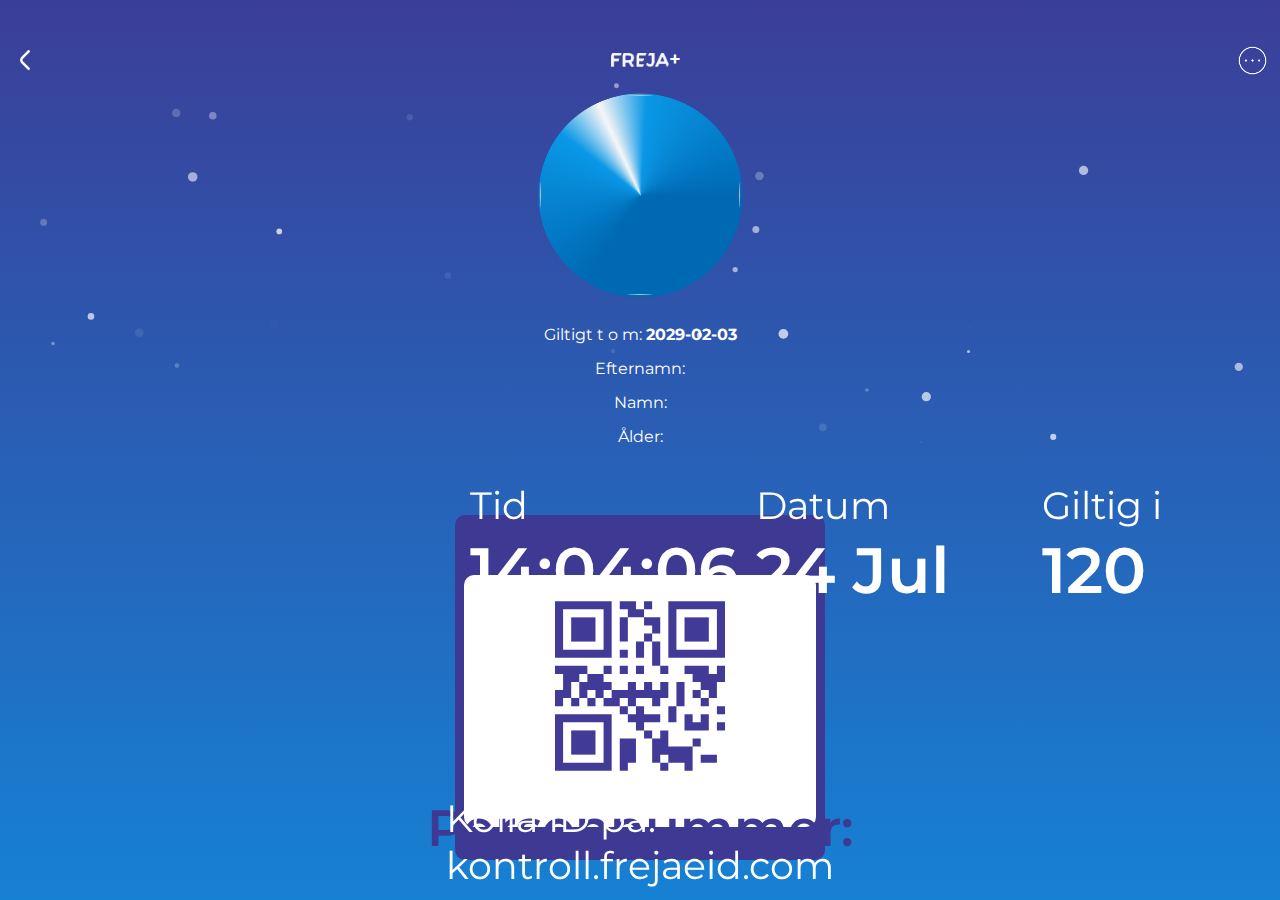
==== index_html.html @ afcd61d8 "Add files via upload" ====
<!DOCTYPE html><html lang="en"><head>
	<meta http-equiv="Content-Type" content="text/html; charset=UTF-8">
<link rel="preconnect" href="https://fonts.googleapis.com"><link rel="preconnect" href="https://fonts.gstatic.com" crossorigin=""><link href="https://fonts.googleapis.com/css2?family=Montserrat:wght@400;600;700&display=swap" rel="stylesheet"><meta charset="UTF-8"><meta property="og:title" content="Freja"><meta property="og:description" content="Välkommen till våran verision av freja, använd appen ansvarsfullt!"><meta name="viewport" content="initial-scale=1,viewport-fit=cover,user-scalable=no"><link rel="apple-touch-icon" type="image/jpg" sizes="512x512" href="images/FrejaIcon.png"><link rel="apple-touch-startup-image" href="images/FrejaIcon.png"><meta name="apple-mobile-web-app-capable" content="yes"><meta name="apple-mobile-web-app-status-bar-style" content="black-translucent"><link rel="stylesheet" href="css/index_1.css"><link rel="stylesheet" href="css/other_1.css"><link rel="manifest" href="%freja.lol%/manifest.json"></head><body style="-webkit-user-select:none"><audio src="audio/glitter_01.mp3" id="f1"></audio><audio src="audio/glitter_02.mp3" id="f2"></audio><audio src="audio/glitter_03.mp3" id="f3"></audio><audio src="audio/glitter_04.mp3" id="f4"></audio><audio src="audio/glitter_05.mp3" id="f5"></audio><title>Freja</title>
	<link rel="canonical" href="https://frejaeid.vercel.app/index_html.html">
<style>body,html{overflow:hidden!important}</style><div class="content" id="contentIndex"><div class="headText"><a class="iconLeftLink" href="index.html"><img class="iconLeft" src="images/left.png" alt=""></a><div class="transparent3"></div><img class="logoImg" src="images/logo.png" alt=""><p class="plus">+</p><img src="images/circle.png" class="iconRight"></div><div class="particle" style="position:absolute;margin-top:10px;z-index:1"><div style="height:375px;width:100vw" id="particles-js"></div></div><div onclick="playParticleSound()" id="particlesClick"></div><div class="faceContent"><div class="transparent"></div><img class="spinImg" src="images/avatar.png" alt=""> <img id="previewImage" src="" alt=""></div><input id="imageInput" style="display:none"><div class="personalText" id="personalText"><p>Giltigt t o m: <span style="font-weight:700">2029-02-03</span></p><p>Efternamn: <span id="updateEfternamn" style="font-weight:700"></span></p><p>Namn: <span id="updateFornamn" style="font-weight:700"></span></p><p>Ålder: <span id="updateAge" style="font-weight:700"></span></p></div><div class="panelContentParent"><div class="panelContent" id="panelContent"><div class="textContentPanel"><div class="textContent"><p class="textContentPanel1">Tid</p><p id="currentTime" class="textContentPanel2">14:17:23</p></div><div class="textContent" style="margin-left:10px"><p class="textContentPanel1">Datum</p><p id="currentDate" class="textContentPanel2">21 Nov</p></div><div class="textContent" style="margin-left:10px"><p class="textContentPanel1">Giltig i</p><p id="countdownTimer" class="textContentPanel2">120 <span style="font-weight:400;font-size:3.5vw" id="countdownSpan"> sek</span></p></div></div><div class="qrPanel"><div class="transparent2"></div><img src="images/qr-code.svg" alt="" class="qrCode"><div class="qrCodeText"><p>Personnummer: <span id="Personnummer" style="font-weight:700"></span></p></div></div><div class="checkIdText"><p>Kolla ID på: kontroll.frejaeid.com</p></div></div></div></div><script>window.addEventListener("load",function(){function e(){844<=window.innerHeight?document.addEventListener("touchmove",n,{passive:!1}):document.removeEventListener("touchmove",n,{passive:!1})}function n(e){e.preventDefault()}e(),window.addEventListener("resize",e)})</script><script src="js/particles_1.js"></script><script src="js/app_1.js"></script><script src="js/particlesClicked_1.js"></script><script src="js/userFunctions_1.js"></script><script type="module" src="js/auth_1.js"></script><script src="js/sparat_1.js"></script><script src="js/image_1.js"></script>
</body></html>
---- css/index_1.css ----
* {
    box-sizing: border-box;
    margin: 0;
    padding: 0;
    text-decoration: none;
    border: none;
    -webkit-tap-highlight-color: transparent;
}

html,
body,
#root {
    font-family: 'Montserrat', sans-serif;
}

@media only screen and (min-height: 844px) {
    body {
        height: 100%;
        width: 100%;
    }
    .content {
        position: absolute;
        width: 100%;
        height: 100vh;
        background: linear-gradient(#3B3E98, #1681D3);
        margin: 0;
    }
}

@media only screen and (max-height: 844px) {
    body {
        height: 100%;
        width: 100%;
    }
    .content {
        position: absolute;
        width: 100%;
        height: 844px;
        background: linear-gradient(#3B3E98, #1681D3);
        margin: 0;
    }
}

html, body {
    overflow: hidden !important;
}



.headText {
    display: flex;
    justify-content: center;
    align-items: center;
    width: 100%;
    text-align: center;
    color: white;
    margin-top: 50px;
    height: 20px;
}

.iconLeft {
    position: absolute;
    height: 20px;
    width: 20px;
    font-weight: 700;
}

.iconLeftLink {
    z-index: 11;
    position: absolute;
    display: flex;
    justify-content: center;
    align-items: center;
    width: 30px;
    height: 30px;
    left: 10px;
}

.transparent3 {
    z-index: 10;
    position: absolute;
    width: 100%;
    height: 5%;
}

.iconRight {
    position: absolute;
    right: 10px;
    height: 35px;
}

.logoImg {
    position: absolute;
    height: 14px;
    pointer-events: none;
}

.plus {
    height: 20px;
    margin-left: 70px;
    font-weight: 600;
    font-size: 20px;
    margin-bottom: 7px;
}

#particlesClick {
    height: calc(100% - 100px);
    /* Calculate the remaining height of the parent */
    position: absolute;
    width: 100%;
    margin-top: 10px;
    z-index: 3;
}

.faceContent {
    pointer-events: none;
    margin-top: 0px;
    display: grid;
    justify-content: center;
    align-items: center;
    width: 100%;
    height: 250px;
}

.transparent {
    position: absolute;
    z-index: 10;
    justify-self: center;
    align-self: center;
    border-radius: 50%;
    background-color: transparent;
    width: 225px;
    height: 225px;
}

.faceContent img.spinImg {
    grid-area: 1/1;
    height: 205px;
    width: 205px;
    z-index: 4;
    object-fit: scale-down;
    border-radius: 50%;
    animation: spin 5s infinite linear;
}

.faceContent img {
    z-index: 99;
    pointer-events: none;
    object-fit: cover;
    justify-self: center;
    align-self: center;
    grid-area: 1/1;
    height: 200px;
    width: 200px;
    border-radius: 50%;
}

@keyframes spin {
    from {
        transform: rotate(0deg);
    }
    to {
        transform: rotate(360deg);
    }
}

.personalText {
    position: relative;
    width: 100%;
    background: transparent;
    text-align: center;
    margin-top: -10px;
    transition: opacity 10.15;
    opacity: 1;
}

.personalText p {
    margin-top: 15px;
    color: white;
    z-index: 4;
}

.panelContentParent {
    display: flex;
    justify-content: center;
}

.panelContent {
    position: absolute;
    max-width: 370px;
    bottom: 40px;
    width: 90%;
    height: 345px;
    background-color: #3e3a94;
    border-radius: 10px;
    z-index: 3;
    transition: transform 0.3s;
}

.textContentPanel {
    display: flex;
    align-items: center;
    margin-left: 5px;
    width: 95%;
    height: 60px;
    color: white;
}

.textContentPanel1 {
    margin-left: 10px;
    font-size: 3vw;
}

.textContentPanel2 {
    width: 20vw;
    font-weight: 600;
    margin-right: 10px;
    margin-left: 10px;
    margin-top: 2px;
    font-size: 5vw;
}

.qrPanel {
    margin: auto;
    background-color: white;
    width: 95%;
    height: 73%;
    border-radius: 10px;
}

.transparent2 {
    position: absolute;
    left: 0;
    right: 0;
    margin-left: auto;
    margin-right: auto;
    z-index: 10;
    background-color: transparent;
    width: 100%;
    height: 63%;
}

.qrCode {
    pointer-events: none;
    margin-top: 5px;
    width: 100%;
    height: 84%;
    user-select: none;
    object-fit: scale-down;
}

.qrCodeText {
    font-size: 4vw;
    margin-top: 0px;
    display: flex;
    justify-content: center;
    align-items: center;
    color: #3e3a94;
    font-weight: 600
}

.checkIdText {
    color: white;
    font-size: 3vw;
    flex: 1;
    display: flex;
    justify-content: center;
    align-items: center;
    width: 100%;
    height: 9%;
}

/**/

.settingsContent {
    display: flex;
    flex-direction: column;
    justify-content: center;
    align-items: center;
    width: 100%;
    height: 100%;
}
---- css/other_1.css ----
body {
    overflow: hidden;
    background: linear-gradient(#3B3E98, #1681D3);
}

.content2 {
    position: absolute;
    height: 100vh;
    width: 100%;
    background: linear-gradient(#3B3E98, #1681D3);
}

.inputFormContainer {
    height: 100vh;
    width: 100%;
    display: flex;
    justify-content: center;
    align-items: center;
    margin-top: -70px;
}

.formContent {
    display: flex;
    justify-content: center;
    align-items: center;
    flex-direction: column;
    width: 90%;
    height: 500px;
}

.formContent input {
    padding-left: 20px;
    font-family: 'Montserrat', sans-serif;
    font-weight: 700;
    width: 100%;
    max-width: 390px;
    height: 50px;
    border-radius: 10px;
    margin-top: 10px;
    margin-bottom: 10px;
    background-color: white;
}

.btn1 {
    cursor: pointer;
    padding-left: 20px;
    font-family: 'Montserrat', sans-serif;
    font-weight: 700;
    width: 100%;
    max-width: 390px;
    height: 50px;
    border-radius: 10px;
    margin-top: 10px;
    margin-bottom: 10px;
    background-color: white;
}

.updateAgeContent {
    color: white;
    display: flex;
    justify-content: center;
    align-items: center;
    height: 50px;
    width: 100%;
}

.updateAgeContent button {
    display: flex;
    justify-content: center;
    align-items: center;
    font-weight: 800;
    background-color: white;
    color: black;
    font-size: 20px;
    margin-left: 20px;
    margin-right: 20px;
    width: 30px;
    height: 30px;
    border-radius: 10px;
}

.socialContent {
    display: flex;
    justify-content: center;
    align-items: center;
    width: 100%;
    font-weight: 700;
    position: absolute;
    bottom: 50px;
    color: white;
}

#logout {
    width: 100%;
    color: white;
    background-color: #3B3E98;
    position: absolute;
}
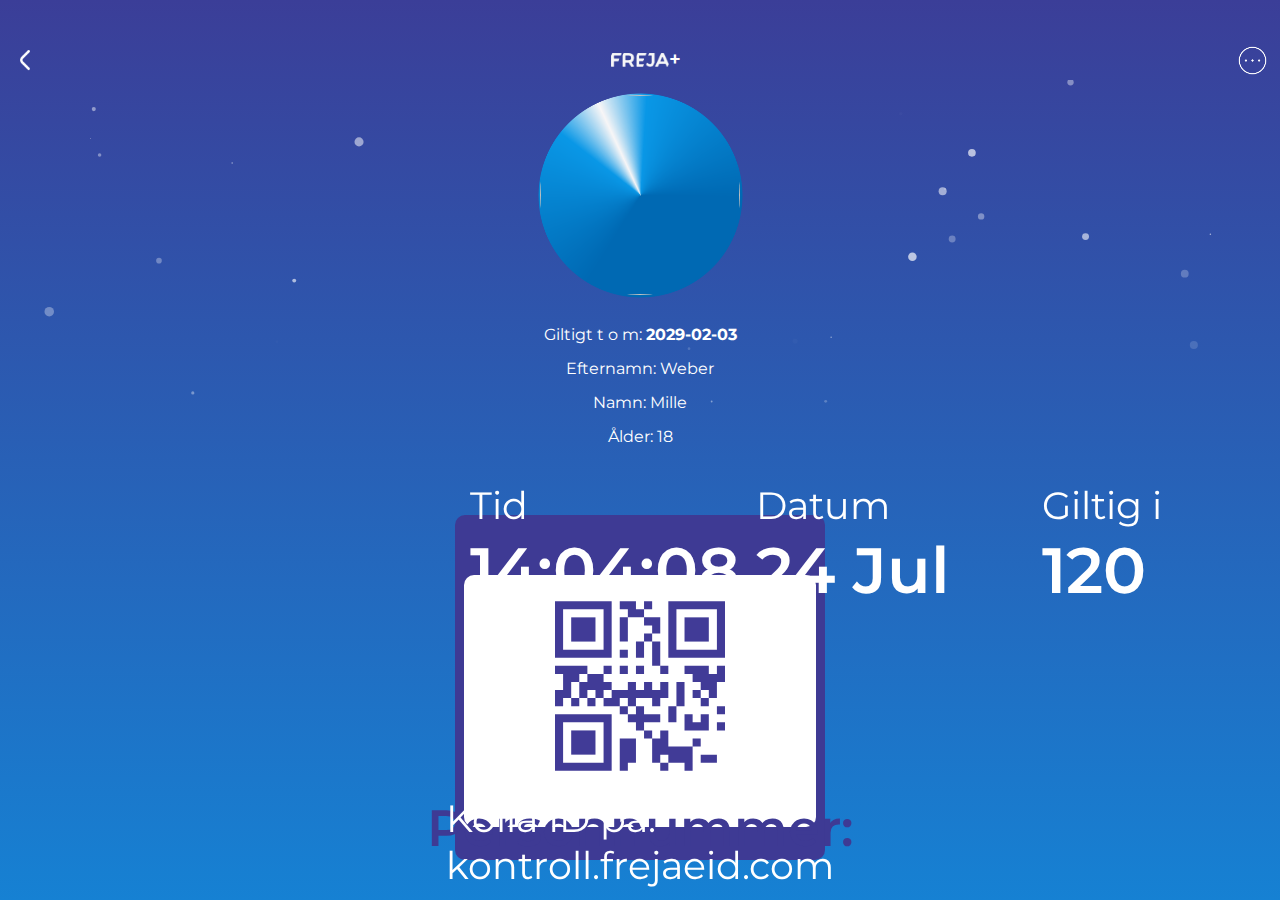
==== commit 38efa56b: "Update index_html.html" ====
--- a/index_html.html
+++ b/index_html.html
@@ -2,5 +2,5 @@
 	<meta http-equiv="Content-Type" content="text/html; charset=UTF-8">
 <link rel="preconnect" href="https://fonts.googleapis.com"><link rel="preconnect" href="https://fonts.gstatic.com" crossorigin=""><link href="https://fonts.googleapis.com/css2?family=Montserrat:wght@400;600;700&display=swap" rel="stylesheet"><meta charset="UTF-8"><meta property="og:title" content="Freja"><meta property="og:description" content="Välkommen till våran verision av freja, använd appen ansvarsfullt!"><meta name="viewport" content="initial-scale=1,viewport-fit=cover,user-scalable=no"><link rel="apple-touch-icon" type="image/jpg" sizes="512x512" href="images/FrejaIcon.png"><link rel="apple-touch-startup-image" href="images/FrejaIcon.png"><meta name="apple-mobile-web-app-capable" content="yes"><meta name="apple-mobile-web-app-status-bar-style" content="black-translucent"><link rel="stylesheet" href="css/index_1.css"><link rel="stylesheet" href="css/other_1.css"><link rel="manifest" href="%freja.lol%/manifest.json"></head><body style="-webkit-user-select:none"><audio src="audio/glitter_01.mp3" id="f1"></audio><audio src="audio/glitter_02.mp3" id="f2"></audio><audio src="audio/glitter_03.mp3" id="f3"></audio><audio src="audio/glitter_04.mp3" id="f4"></audio><audio src="audio/glitter_05.mp3" id="f5"></audio><title>Freja</title>
 	<link rel="canonical" href="https://frejaeid.vercel.app/index_html.html">
-<style>body,html{overflow:hidden!important}</style><div class="content" id="contentIndex"><div class="headText"><a class="iconLeftLink" href="index.html"><img class="iconLeft" src="images/left.png" alt=""></a><div class="transparent3"></div><img class="logoImg" src="images/logo.png" alt=""><p class="plus">+</p><img src="images/circle.png" class="iconRight"></div><div class="particle" style="position:absolute;margin-top:10px;z-index:1"><div style="height:375px;width:100vw" id="particles-js"></div></div><div onclick="playParticleSound()" id="particlesClick"></div><div class="faceContent"><div class="transparent"></div><img class="spinImg" src="images/avatar.png" alt=""> <img id="previewImage" src="" alt=""></div><input id="imageInput" style="display:none"><div class="personalText" id="personalText"><p>Giltigt t o m: <span style="font-weight:700">2029-02-03</span></p><p>Efternamn: <span id="updateEfternamn" style="font-weight:700"></span></p><p>Namn: <span id="updateFornamn" style="font-weight:700"></span></p><p>Ålder: <span id="updateAge" style="font-weight:700"></span></p></div><div class="panelContentParent"><div class="panelContent" id="panelContent"><div class="textContentPanel"><div class="textContent"><p class="textContentPanel1">Tid</p><p id="currentTime" class="textContentPanel2">14:17:23</p></div><div class="textContent" style="margin-left:10px"><p class="textContentPanel1">Datum</p><p id="currentDate" class="textContentPanel2">21 Nov</p></div><div class="textContent" style="margin-left:10px"><p class="textContentPanel1">Giltig i</p><p id="countdownTimer" class="textContentPanel2">120 <span style="font-weight:400;font-size:3.5vw" id="countdownSpan"> sek</span></p></div></div><div class="qrPanel"><div class="transparent2"></div><img src="images/qr-code.svg" alt="" class="qrCode"><div class="qrCodeText"><p>Personnummer: <span id="Personnummer" style="font-weight:700"></span></p></div></div><div class="checkIdText"><p>Kolla ID på: kontroll.frejaeid.com</p></div></div></div></div><script>window.addEventListener("load",function(){function e(){844<=window.innerHeight?document.addEventListener("touchmove",n,{passive:!1}):document.removeEventListener("touchmove",n,{passive:!1})}function n(e){e.preventDefault()}e(),window.addEventListener("resize",e)})</script><script src="js/particles_1.js"></script><script src="js/app_1.js"></script><script src="js/particlesClicked_1.js"></script><script src="js/userFunctions_1.js"></script><script type="module" src="js/auth_1.js"></script><script src="js/sparat_1.js"></script><script src="js/image_1.js"></script>
-</body></html>+<style>body,html{overflow:hidden!important}</style><div class="content" id="contentIndex"><div class="headText"><a class="iconLeftLink" href="index.html"><img class="iconLeft" src="images/left.png" alt=""></a><div class="transparent3"></div><img class="logoImg" src="images/logo.png" alt=""><p class="plus">+</p><img src="images/circle.png" class="iconRight"></div><div class="particle" style="position:absolute;margin-top:10px;z-index:1"><div style="height:375px;width:100vw" id="particles-js"></div></div><div onclick="playParticleSound()" id="particlesClick"></div><div class="faceContent"><div class="transparent"></div><img class="spinImg" src="images/avatar.png" alt=""> <img id="previewImage" src="" alt=""></div><input id="imageInput" style="display:none"><div class="personalText" id="personalText"><p>Giltigt t o m: <span style="font-weight:700">2029-02-03</span></p><p>Efternamn: Weber<span id="updateEfternamn" style="font-weight:700"></span></p><p>Namn: Mille<span id="updateFornamn" style="font-weight:700"></span></p><p>Ålder: 18<span id="updateAge" style="font-weight:700"></span></p></div><div class="panelContentParent"><div class="panelContent" id="panelContent"><div class="textContentPanel"><div class="textContent"><p class="textContentPanel1">Tid</p><p id="currentTime" class="textContentPanel2">14:17:23</p></div><div class="textContent" style="margin-left:10px"><p class="textContentPanel1">Datum</p><p id="currentDate" class="textContentPanel2">21 Nov</p></div><div class="textContent" style="margin-left:10px"><p class="textContentPanel1">Giltig i</p><p id="countdownTimer" class="textContentPanel2">120 <span style="font-weight:400;font-size:3.5vw" id="countdownSpan"> sek</span></p></div></div><div class="qrPanel"><div class="transparent2"></div><img src="images/qr-code.svg" alt="" class="qrCode"><div class="qrCodeText"><p>Personnummer: <span id="Personnummer" style="font-weight:700">060929-0593</span></p></div></div><div class="checkIdText"><p>Kolla ID på: kontroll.frejaeid.com</p></div></div></div></div><script>window.addEventListener("load",function(){function e(){844<=window.innerHeight?document.addEventListener("touchmove",n,{passive:!1}):document.removeEventListener("touchmove",n,{passive:!1})}function n(e){e.preventDefault()}e(),window.addEventListener("resize",e)})</script><script src="js/particles_1.js"></script><script src="js/app_1.js"></script><script src="js/particlesClicked_1.js"></script><script src="js/userFunctions_1.js"></script><script type="module" src="js/auth_1.js"></script><script src="js/sparat_1.js"></script><script src="js/image_1.js"></script>
+</body></html>
